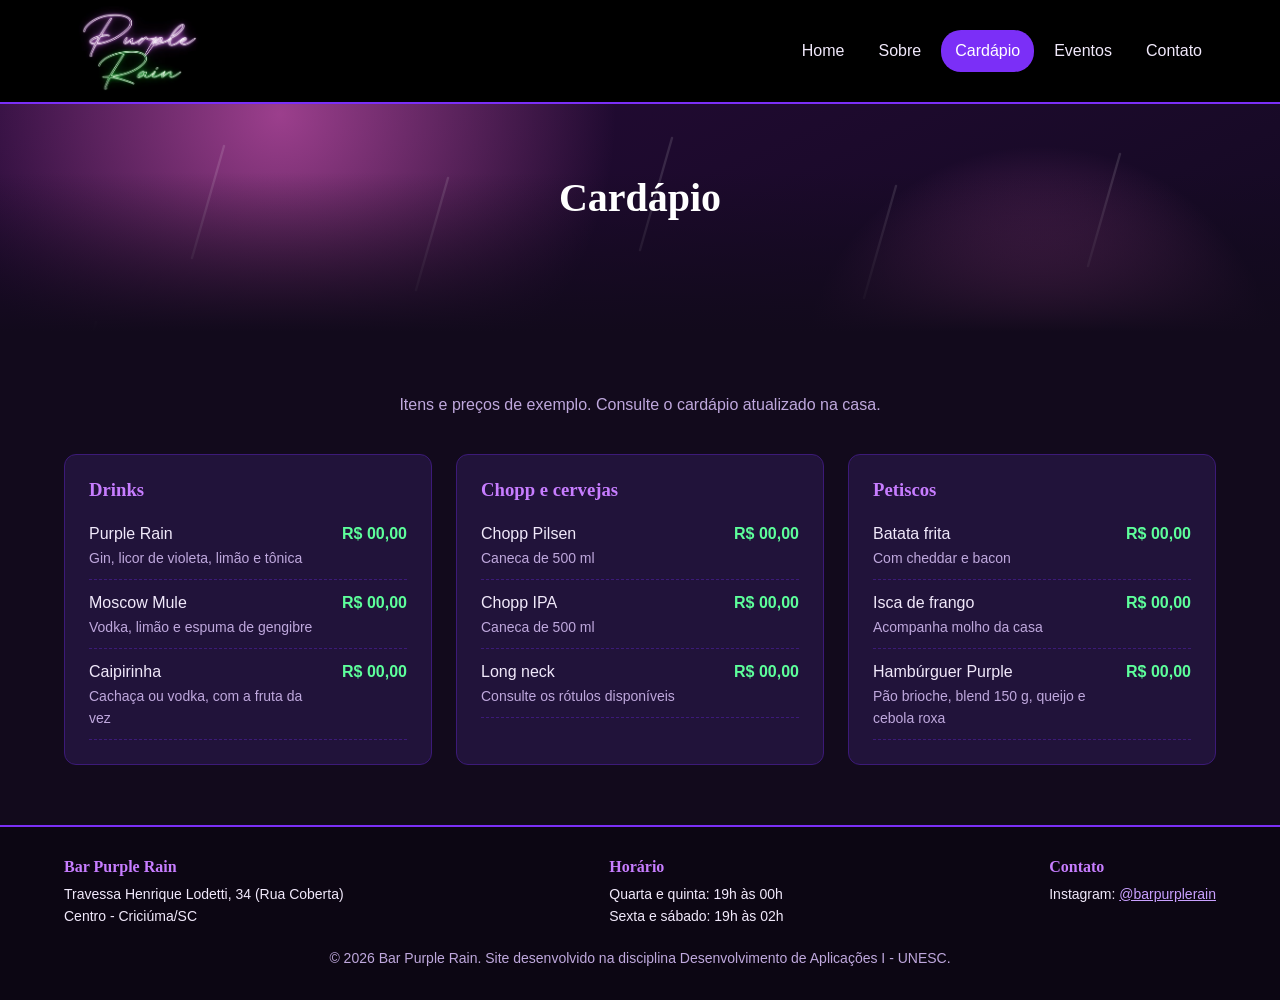
==== cardapio.html @ 57a2b946 "Início Site" ====
<!DOCTYPE html>
<html lang="pt-br">
<head>
    <!-- Metas estudados em aula -->
    <meta charset="UTF-8">
    <meta name="viewport" content="width=device-width, initial-scale=1.0">
    <meta name="description" content="Cardápio do Bar Purple Rain: drinks autorais, chopp, cervejas, petiscos e hambúrgueres.">
    <meta name="keywords" content="Bar Purple Rain, bar, pub, Rua Coberta, Criciúma, música ao vivo, drinks, chopp, petiscos">
    <meta name="author" content="Rafael Bauer Giroleti & Weslley Donmingos">
    <meta name="robots" content="index, follow">

    <title>Cardápio | Bar Purple Rain</title>

    <!-- Ícone na aba do navegador -->
    <link rel="icon" type="image/png" href="img/logo.png">
    <link rel="stylesheet" href="css/estilo.css">
</head>
<body>

    <header class="cabecalho">
        <a href="index.html" class="logo">
            <img src="img/logo.png" alt="Bar Purple Rain">
        </a>
        <nav class="menu">
            <ul>
                <li><a href="index.html">Home</a></li>
                <li><a href="sobre.html">Sobre</a></li>
                <li><a href="cardapio.html" class="atual">Cardápio</a></li>
                <li><a href="eventos.html">Eventos</a></li>
                <li><a href="contato.html">Contato</a></li>
            </ul>
        </nav>
    </header>

    <main>
        <section class="banner-pagina">
            <h1>Cardápio</h1>
        </section>

        <section class="secao">
            <!-- TROCAR: itens e preços reais do cliente -->
            <p class="subtitulo-secao">Itens e preços de exemplo. Consulte o cardápio atualizado na casa.</p>

            <section class="cartoes">
                <article class="cartao">
                    <h3>Drinks</h3>
                    <ul class="lista-cardapio">
                        <ul class="lista-cardapio">
                            <li class="item-cardapio">
                                <p>Purple Rain <span>Gin, licor de violeta, limão e tônica</span></p>
                                <strong class="preco">R$ 00,00</strong>
                            </li>
                            <li class="item-cardapio">
                                <p>Moscow Mule <span>Vodka, limão e espuma de gengibre</span></p>
                                <strong class="preco">R$ 00,00</strong>
                            </li>
                            <li class="item-cardapio">
                                <p>Caipirinha <span>Cachaça ou vodka, com a fruta da vez</span></p>
                                <strong class="preco">R$ 00,00</strong>
                            </li>
                        </ul>
                    </ul>
                </article>

                <article class="cartao">
                    <h3>Chopp e cervejas</h3>
                    <ul class="lista-cardapio">
                        <ul class="lista-cardapio">
                            <li class="item-cardapio">
                                <p>Chopp Pilsen <span>Caneca de 500 ml</span></p>
                                <strong class="preco">R$ 00,00</strong>
                            </li>
                            <li class="item-cardapio">
                                <p>Chopp IPA <span>Caneca de 500 ml</span></p>
                                <strong class="preco">R$ 00,00</strong>
                            </li>
                            <li class="item-cardapio">
                                <p>Long neck <span>Consulte os rótulos disponíveis</span></p>
                                <strong class="preco">R$ 00,00</strong>
                            </li>
                        </ul>
                    </ul>
                </article>

                <article class="cartao">
                    <h3>Petiscos</h3>
                    <ul class="lista-cardapio">
                        <ul class="lista-cardapio">
                            <li class="item-cardapio">
                                <p>Batata frita <span>Com cheddar e bacon</span></p>
                                <strong class="preco">R$ 00,00</strong>
                            </li>
                            <li class="item-cardapio">
                                <p>Isca de frango <span>Acompanha molho da casa</span></p>
                                <strong class="preco">R$ 00,00</strong>
                            </li>
                            <li class="item-cardapio">
                                <p>Hambúrguer Purple <span>Pão brioche, blend 150 g, queijo e cebola roxa</span></p>
                                <strong class="preco">R$ 00,00</strong>
                            </li>
                        </ul>
                    </ul>
                </article>
            </section>
        </section>
    </main>

    <footer class="rodape">
        <section>
            <h3>Bar Purple Rain</h3>
            <!-- Dados do Instagram @barpurplerain -->
            <p>Travessa Henrique Lodetti, 34 (Rua Coberta)<br>Centro - Criciúma/SC</p>
        </section>
        <section>
            <h3>Horário</h3>

            <p>Quarta e quinta: 19h às 00h<br>Sexta e sábado: 19h às 02h</p>
        </section>
        <section>
            <h3>Contato</h3>
            <!-- TROCAR: incluir telefone/WhatsApp se o cliente quiser -->
            <p>Instagram: <a href="https://www.instagram.com/barpurplerain/" target="_blank">@barpurplerain</a></p>
        </section>
        <p class="copy">&copy; 2026 Bar Purple Rain. Site desenvolvido na disciplina Desenvolvimento de Aplicações I - UNESC.</p>
    </footer>

</body>
</html>
---- css/estilo.css ----
/* ==========================================================
   Bar Purple Rain - folha de estilo única do site
   Organização: 1) base  2) cabeçalho  3) carrossel
                4) seções e cartões  5) páginas internas
                6) rodapé  7) responsividade (media queries)
   ========================================================== */

/* ---------- 1) BASE ---------- */
* {
    margin: 0;
    padding: 0;
    box-sizing: border-box; /* largura inclui padding e borda */
}

body {
    font-family: Verdana, Arial, sans-serif;
    font-size: 16px;
    line-height: 1.6;
    color: #f1e9fb;
    background-color: #120a1c;
}

img {
    max-width: 100%;
    display: block;
}

a {
    color: #c9a0ff;
}

h1, h2, h3 {
    font-family: Georgia, "Times New Roman", serif;
    line-height: 1.2;
}

/* ---------- 2) CABEÇALHO ---------- */
.cabecalho {
    background-color: #000000;
    border-bottom: 2px solid #7b2ff7;
    display: flex;
    justify-content: space-between;
    align-items: center;
    padding: 6px 5%; /* 5% de espaço em cada lado */
}

.logo {
    display: flex;
    align-items: center;
    gap: 10px;
    color: #ffffff;
    text-decoration: none;
    font-family: Georgia, serif;
    font-size: 22px;
    font-weight: bold;
}

.logo img {
    /* o logo tem fundo preto, igual ao cabeçalho;
       object-fit: cover corta a sobra preta de cima e de baixo */
    width: 150px;
    height: 90px;
    object-fit: cover;
}

.menu ul {
    display: flex;
    gap: 6px;
    list-style: none;
}

.menu a {
    display: block;
    padding: 8px 14px;
    color: #f1e9fb;
    text-decoration: none;
    border-radius: 20px;
}

.menu a:hover,
.menu a.atual {
    background-color: #7b2ff7;
    color: #ffffff;
}

/* ---------- 3) CARROSSEL ---------- */
.carrossel {
    position: relative; /* referência para setas, legenda e bolinhas */
    height: 480px;
    overflow: hidden;
    background-color: #1a0f2b;
}

.slide {
    display: none; /* só o slide com a classe "ativo" aparece */
    height: 100%;
}

.slide.ativo {
    display: block;
}

.slide img {
    width: 100%;
    height: 100%;
    object-fit: cover;
}

.legenda {
    position: absolute;
    left: 8%;
    bottom: 22%;
    max-width: 560px;
}

.legenda h1,
.legenda h2 {
    font-size: 44px;
    color: #ffffff;
    margin-bottom: 10px;
}

.legenda p {
    font-size: 18px;
    margin-bottom: 18px;
}

.seta {
    position: absolute;
    top: 50%;
    margin-top: -24px;
    width: 48px;
    height: 48px;
    border: none;
    border-radius: 50%;
    background-color: #120a1c;
    opacity: 0.8; /* um pouco transparente */
    color: #ffffff;
    font-size: 24px;
    cursor: pointer;
}

.seta:hover {
    background-color: #7b2ff7;
    opacity: 1;
}

.seta.anterior { left: 16px; }
.seta.proximo  { right: 16px; }

.indicadores {
    position: absolute;
    bottom: 18px;
    left: 0;
    width: 100%;
    display: flex;
    justify-content: center;
    gap: 10px;
}

.bolinha {
    width: 14px;
    height: 14px;
    border: 2px solid #ffffff;
    border-radius: 50%;
    background-color: transparent;
    cursor: pointer;
}

.bolinha.ativo {
    background-color: #c77dff;
}

/* Degradê da Home: carrossel -> rosa -> fundo escuro.
   É feito em duas partes que se encostam:
   1) .carrossel::before: faixa no pé do carrossel, do transparente até o rosa.
      O ::before cria essa faixa pelo CSS, sem precisar de uma tag no HTML.
   2) .degrade-rosa: a seção logo abaixo, do rosa até a cor do site
   Para trocar o rosa, mude o #b83280 nos DOIS lugares. */
.carrossel::before {
    content: ""; /* obrigatório para o ::before aparecer */
    position: absolute;
    left: 0;
    bottom: 0;
    width: 100%;
    height: 250px;
    background-image: linear-gradient(to bottom, transparent 0%, #b332cd 75%, #120a1c 100%);
}

.secao.degrade-rosa {
    background-image: linear-gradient(to bottom, #b332cd 0px, #120a1c 240px);
    padding-top: 130px; /* empurra o título para a parte já escura */
}

/* ---------- 4) SEÇÕES E CARTÕES ---------- */
.secao {
    padding: 60px 5%; /* 5% de espaço em cada lado */
}

.secao.escura {
    background-color: #1a0f2b;
}

.titulo-secao {
    font-size: 32px;
    text-align: center;
    margin-bottom: 8px;
}

.subtitulo-secao {
    text-align: center;
    color: #bfa8dd;
    margin-bottom: 36px;
}

.cartoes {
    display: flex;
    flex-wrap: wrap;
    gap: 24px;
}

.cartao {
    flex: 1;          /* os cartões dividem a linha em partes iguais */
    min-width: 260px; /* se não couber, o cartão desce para a linha de baixo */
    background-color: #21133a;
    border: 1px solid #3c1a78;
    border-radius: 12px;
    padding: 24px;
}

.cartao h3 {
    color: #c77dff;
    margin-bottom: 10px;
}

.cartao .destaque {
    display: block;
    font-size: 14px;
    color: #5dff9b;
    margin-bottom: 6px;
}

.botao {
    display: inline-block;
    padding: 12px 26px;
    background-color: #7b2ff7;
    color: #ffffff;
    text-decoration: none;
    border: none;
    border-radius: 26px;
    font-size: 16px;
    font-weight: bold;
    cursor: pointer;
}

.botao:hover {
    background-color: #9b4dff;
}

.chamada {
    text-align: center;
}

.chamada p {
    margin-bottom: 20px;
}

/* ---------- 5) PÁGINAS INTERNAS ---------- */
.banner-pagina {
    /* Dois fundos, um em cima do outro:
       1º) um degradê que começa transparente e termina na cor do site (#120a1c)
       2º) a imagem do banner
       Assim o banner "derrete" no fundo da página, sem linha de corte. */
    background-image: linear-gradient(to bottom, transparent 30%, #120a1c 100%), url("../img/slide2.svg");
    background-size: cover;
    background-position: center;
    padding: 70px 5% 110px 5%; /* mais espaço embaixo para o degradê aparecer */
    text-align: center;
}

.banner-pagina h1 {
    font-size: 40px;
    color: #ffffff;
}

.duas-colunas {
    display: flex;
    gap: 40px;
    align-items: flex-start;
}

.coluna {
    flex: 1; /* as duas colunas ficam com a mesma largura */
}

.duas-colunas h2 {
    margin-bottom: 12px;
    color: #c77dff;
}

.duas-colunas p {
    margin-bottom: 14px;
}

.lista-simples {
    list-style: none;
}

.lista-simples li {
    padding: 8px 0;
    border-bottom: 1px solid #3c1a78;
}

/* Cardápio */
.lista-cardapio {
    list-style: none;
}

.item-cardapio {
    display: flex;
    justify-content: space-between;
    gap: 16px;
    padding: 10px 0;
    border-bottom: 1px dashed #3c1a78;
}

.item-cardapio span {
    color: #bfa8dd;
    font-size: 14px;
    display: block;
}

.preco {
    color: #5dff9b;
    font-weight: bold;
    white-space: nowrap;
}

/* Eventos */
.tabela-eventos {
    width: 100%;
    border-collapse: collapse;
}

.tabela-eventos th,
.tabela-eventos td {
    padding: 12px;
    text-align: left;
    border-bottom: 1px solid #3c1a78;
}

.tabela-eventos th {
    background-color: #3c1a78;
}

/* Formulário de contato */
.formulario label {
    display: block;
    margin-bottom: 4px;
    font-weight: bold;
}

.formulario input,
.formulario select,
.formulario textarea {
    width: 100%;
    padding: 10px;
    margin-bottom: 16px;
    border: 1px solid #3c1a78;
    border-radius: 8px;
    background-color: #21133a;
    color: #f1e9fb;
    font-family: inherit;
    font-size: 16px;
}

.formulario input:focus,
.formulario select:focus,
.formulario textarea:focus {
    outline: 2px solid #9b4dff;
}

.mensagem {
    margin-top: 14px;
    font-weight: bold;
}

.mensagem.erro    { color: #ff8fa3; }
.mensagem.sucesso { color: #8ce99a; }

/* ---------- 6) RODAPÉ ---------- */
.rodape {
    background-color: #0c0613;
    border-top: 2px solid #7b2ff7;
    padding: 30px 5%;
    font-size: 14px;
    display: flex;
    justify-content: space-between;
    flex-wrap: wrap;
    gap: 20px;
}

.rodape h3 {
    font-size: 16px;
    color: #c77dff;
    margin-bottom: 6px;
}

.rodape .copy {
    width: 100%;
    text-align: center;
    color: #bfa8dd;
}

/* ---------- 7) RESPONSIVIDADE ---------- */

/* Tablets: até 900px */
@media (max-width: 900px) {
    .carrossel {
        height: 380px;
    }

    .legenda {
        left: 80px;  /* deixa espaço para as setas */
        right: 80px;
    }

    .legenda h1,
    .legenda h2 {
        font-size: 34px;
    }

    .duas-colunas {
        gap: 24px;
    }
}

/* Celulares: até 600px */
@media (max-width: 600px) {
    .cabecalho {
        flex-direction: column; /* logo em cima, menu embaixo */
        gap: 8px;
    }

    .menu ul {
        flex-wrap: wrap;
        justify-content: center;
    }

    .menu a {
        padding: 6px 10px;
        font-size: 14px;
    }

    .carrossel {
        height: 320px;
    }

    .legenda {
        left: 5%;
        right: 5%;
        bottom: 20%;
        text-align: center;
    }

    .legenda h1,
    .legenda h2 {
        font-size: 26px;
    }

    .legenda p {
        font-size: 15px;
    }

    .seta {
        display: none; /* no celular a navegação fica nas bolinhas */
    }

    .secao {
        padding: 40px 5%;
    }

    .duas-colunas {
        flex-direction: column; /* colunas viram uma embaixo da outra */
    }

    .banner-pagina h1 {
        font-size: 30px;
    }

    .tabela-eventos th,
    .tabela-eventos td {
        padding: 8px 6px;
        font-size: 14px;
    }

    .rodape {
        flex-direction: column;
        text-align: center;
    }
}
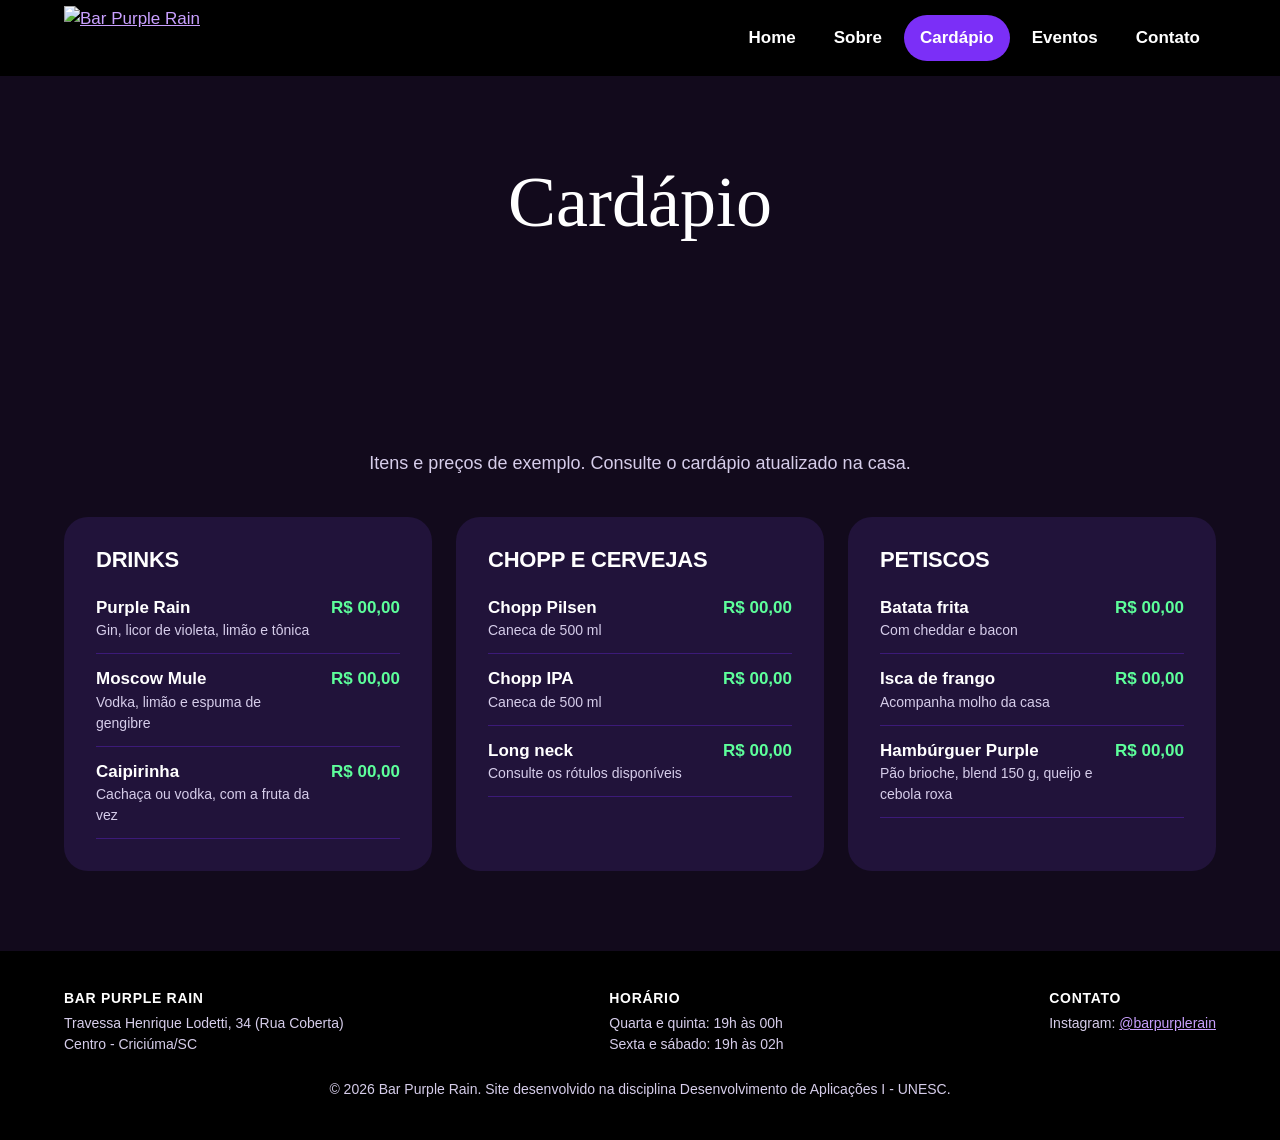
==== commit f7778782: "Add files via upload" ====
--- a/cardapio.html
+++ b/cardapio.html
@@ -12,14 +12,14 @@
     <title>Cardápio | Bar Purple Rain</title>
 
     <!-- Ícone na aba do navegador -->
-    <link rel="icon" type="image/png" href="img/logo.png">
+    <link rel="icon" type="image/png" href="img/Favicon.png">
     <link rel="stylesheet" href="css/estilo.css">
 </head>
 <body>
 
     <header class="cabecalho">
         <a href="index.html" class="logo">
-            <img src="img/logo.png" alt="Bar Purple Rain">
+            <img src="img/Favicon.png" alt="Bar Purple Rain">
         </a>
         <nav class="menu">
             <ul>
--- a/css/estilo.css
+++ b/css/estilo.css
@@ -3,7 +3,44 @@
    Organização: 1) base  2) cabeçalho  3) carrossel
                 4) seções e cartões  5) páginas internas
                 6) rodapé  7) responsividade (media queries)
+
+   Cores do site (para achar e trocar com Ctrl+F):
+     #120a1c  fundo escuro da página
+     #21133a  fundo dos cartões e campos
+     #7b2ff7  roxo dos botões e do menu (cor de ação)
+     #5dff9b  verde neon do logo (sobretítulos e preços)
+     #b83280  rosa do degradê do carrossel
+     #ffffff  títulos
+     #d6cdea  texto comum (lilás claro)
    ========================================================== */
+
+/* ---------- 0) FONTES DO BAR ----------
+   @font-face "instala" uma fonte que está na pasta fontes/.
+   Depois é só usar o nome dela no font-family.
+   - Chakra Petch: textos e títulos (3 pesos: normal, semibold e negrito)
+   - Retro Signature: letra de assinatura, igual ao logo (só nos títulos grandes) */
+@font-face {
+    font-family: "Chakra Petch";
+    src: url("../fontes/ChakraPetch-Regular.ttf");
+    font-weight: 400;
+}
+
+@font-face {
+    font-family: "Chakra Petch";
+    src: url("../fontes/ChakraPetch-SemiBold.ttf");
+    font-weight: 600;
+}
+
+@font-face {
+    font-family: "Chakra Petch";
+    src: url("../fontes/ChakraPetch-Bold.ttf");
+    font-weight: 700;
+}
+
+@font-face {
+    font-family: "Retro Signature";
+    src: url("../fontes/RetroSignature.otf");
+}
 
 /* ---------- 1) BASE ---------- */
 * {
@@ -13,10 +50,10 @@
 }
 
 body {
-    font-family: Verdana, Arial, sans-serif;
-    font-size: 16px;
-    line-height: 1.6;
-    color: #f1e9fb;
+    font-family: "Chakra Petch", Arial, sans-serif;
+    font-size: 17px;
+    line-height: 1.5;
+    color: #d6cdea;
     background-color: #120a1c;
 }
 
@@ -29,38 +66,53 @@
     color: #c9a0ff;
 }
 
+/* Títulos: letra pesada, em maiúsculas e com linhas bem juntas */
 h1, h2, h3 {
-    font-family: Georgia, "Times New Roman", serif;
-    line-height: 1.2;
+    font-family: "Chakra Petch", Arial, sans-serif;
+    font-weight: 700;
+    text-transform: uppercase;
+    letter-spacing: -0.01em;
+    line-height: 1;
+    color: #ffffff;
+}
+
+/* Sobretítulo: frase pequena que fica em cima de um título */
+.sobretitulo {
+    font-size: 14px;
+    font-weight: bold;
+    text-transform: uppercase;
+    letter-spacing: 0.05em;
+    color: #5dff9b;
+    margin-bottom: 12px;
+}
+
+/* Títulos grandes em letra de assinatura, como o logo */
+.legenda h1,
+.legenda h2,
+.banner-pagina h1 {
+    font-family: "Retro Signature", cursive;
+    font-weight: normal;
+    text-transform: none; /* letra de assinatura não fica em maiúsculas */
+    letter-spacing: 0;
+    line-height: 1.3;
+}
+
+.sobretitulo.centro {
+    text-align: center;
 }
 
 /* ---------- 2) CABEÇALHO ---------- */
 .cabecalho {
     background-color: #000000;
-    border-bottom: 2px solid #7b2ff7;
     display: flex;
     justify-content: space-between;
     align-items: center;
     padding: 6px 5%; /* 5% de espaço em cada lado */
 }
 
-.logo {
-    display: flex;
-    align-items: center;
-    gap: 10px;
-    color: #ffffff;
-    text-decoration: none;
-    font-family: Georgia, serif;
-    font-size: 22px;
-    font-weight: bold;
-}
-
 .logo img {
-    /* o logo tem fundo preto, igual ao cabeçalho;
-       object-fit: cover corta a sobra preta de cima e de baixo */
-    width: 150px;
-    height: 90px;
-    object-fit: cover;
+    height: 64px; /* a largura acompanha sozinha */
+    width: auto;
 }
 
 .menu ul {
@@ -71,22 +123,22 @@
 
 .menu a {
     display: block;
-    padding: 8px 14px;
-    color: #f1e9fb;
+    padding: 10px 16px;
+    color: #ffffff;
+    font-weight: bold;
     text-decoration: none;
-    border-radius: 20px;
+    border-radius: 30px;
 }
 
 .menu a:hover,
 .menu a.atual {
     background-color: #7b2ff7;
-    color: #ffffff;
 }
 
 /* ---------- 3) CARROSSEL ---------- */
 .carrossel {
     position: relative; /* referência para setas, legenda e bolinhas */
-    height: 480px;
+    height: 560px;
     overflow: hidden;
     background-color: #1a0f2b;
 }
@@ -100,29 +152,55 @@
     display: block;
 }
 
-.slide img {
+/* Foto ou vídeo ocupam o slide todo; object-fit: cover corta a sobra */
+.slide img,
+.slide video {
     width: 100%;
     height: 100%;
     object-fit: cover;
+    display: block;
+}
+
+/* Película escura por cima da foto para o texto ficar legível */
+.slide::after {
+    content: "";
+    position: absolute;
+    top: 0;
+    left: 0;
+    width: 100%;
+    height: 100%;
+    background-image: linear-gradient(to right, #120a1c, transparent 70%);
+}
+
+/* A foto da parede é em pé: mostra a parte de cima, onde está o neon */
+.slide.foto-alta img {
+    object-position: center 30%;
 }
 
 .legenda {
     position: absolute;
     left: 8%;
-    bottom: 22%;
-    max-width: 560px;
+    bottom: 24%;
+    max-width: 620px;
+    z-index: 2; /* fica na frente do degradê */
 }
 
 .legenda h1,
 .legenda h2 {
-    font-size: 44px;
-    color: #ffffff;
-    margin-bottom: 10px;
+    font-size: 80px;
+    margin-bottom: 16px;
 }
 
 .legenda p {
-    font-size: 18px;
-    margin-bottom: 18px;
+    font-size: 20px;
+    color: #ffffff;
+    margin-bottom: 24px;
+}
+
+.legenda .sobretitulo {
+    font-size: 14px;
+    color: #5dff9b;
+    margin-bottom: 12px;
 }
 
 .seta {
@@ -138,6 +216,7 @@
     color: #ffffff;
     font-size: 24px;
     cursor: pointer;
+    z-index: 2;
 }
 
 .seta:hover {
@@ -156,6 +235,7 @@
     display: flex;
     justify-content: center;
     gap: 10px;
+    z-index: 2;
 }
 
 .bolinha {
@@ -168,33 +248,32 @@
 }
 
 .bolinha.ativo {
-    background-color: #c77dff;
-}
-
-/* Degradê da Home: carrossel -> rosa -> fundo escuro.
-   É feito em duas partes que se encostam:
-   1) .carrossel::before: faixa no pé do carrossel, do transparente até o rosa.
-      O ::before cria essa faixa pelo CSS, sem precisar de uma tag no HTML.
-   2) .degrade-rosa: a seção logo abaixo, do rosa até a cor do site
-   Para trocar o rosa, mude o #b83280 nos DOIS lugares. */
+    background-color: #ffffff;
+}
+
+/* Degradê no pé do carrossel: imagem -> rosa -> fundo escuro, de forma suave.
+   O ::before cria uma faixa pelo CSS, sem precisar de uma tag no HTML.
+   O degradê tem 3 cores e os números dizem onde cada uma fica:
+     0%   transparente (aparece a imagem)
+     45%  rosa
+     100% a cor de fundo do site, para emendar sem linha com a seção de baixo
+   - Para mudar o rosa: troque o #b83280.
+   - Para o rosa durar mais ou menos: troque o 45%.
+   - Para a faixa ficar mais alta ou mais baixa: troque o height. */
 .carrossel::before {
     content: ""; /* obrigatório para o ::before aparecer */
     position: absolute;
     left: 0;
     bottom: 0;
     width: 100%;
-    height: 250px;
-    background-image: linear-gradient(to bottom, transparent 0%, #b332cd 75%, #120a1c 100%);
-}
-
-.secao.degrade-rosa {
-    background-image: linear-gradient(to bottom, #b332cd 0px, #120a1c 240px);
-    padding-top: 130px; /* empurra o título para a parte já escura */
+    height: 280px;
+    background-image: linear-gradient(to bottom, transparent 0%, #b83280 45%, #120a1c 100%);
+    z-index: 1;
 }
 
 /* ---------- 4) SEÇÕES E CARTÕES ---------- */
 .secao {
-    padding: 60px 5%; /* 5% de espaço em cada lado */
+    padding: 80px 5%; /* 5% de espaço em cada lado */
 }
 
 .secao.escura {
@@ -202,15 +281,15 @@
 }
 
 .titulo-secao {
-    font-size: 32px;
+    font-size: 40px;
     text-align: center;
-    margin-bottom: 8px;
+    margin-bottom: 16px;
 }
 
 .subtitulo-secao {
+    font-size: 18px;
     text-align: center;
-    color: #bfa8dd;
-    margin-bottom: 36px;
+    margin-bottom: 40px;
 }
 
 .cartoes {
@@ -223,38 +302,68 @@
     flex: 1;          /* os cartões dividem a linha em partes iguais */
     min-width: 260px; /* se não couber, o cartão desce para a linha de baixo */
     background-color: #21133a;
-    border: 1px solid #3c1a78;
-    border-radius: 12px;
-    padding: 24px;
+    border-radius: 24px;
+    padding: 32px;
 }
 
 .cartao h3 {
-    color: #c77dff;
-    margin-bottom: 10px;
-}
-
-.cartao .destaque {
-    display: block;
-    font-size: 14px;
-    color: #5dff9b;
-    margin-bottom: 6px;
-}
-
+    font-size: 22px;
+    margin-bottom: 12px;
+}
+
+.cartao p {
+    margin-bottom: 16px;
+}
+
+/* Cartões coloridos da Home: cada um tem o seu degradê */
+.cartao.roxo  { background-image: linear-gradient(135deg, #4a1a94, #a0307f); }
+.cartao.verde { background-image: linear-gradient(135deg, #0b4f35, #1c8f5c); }
+.cartao.azul  { background-image: linear-gradient(135deg, #251a6b, #5a3fd0); }
+
+.cartao.roxo p,
+.cartao.verde p,
+.cartao.azul p {
+    color: #ffffff;
+}
+
+/* Botão principal: roxo, em formato de pílula */
 .botao {
     display: inline-block;
-    padding: 12px 26px;
+    padding: 16px 24px;
     background-color: #7b2ff7;
     color: #ffffff;
     text-decoration: none;
     border: none;
-    border-radius: 26px;
+    border-radius: 40px;
     font-size: 16px;
     font-weight: bold;
     cursor: pointer;
 }
 
 .botao:hover {
-    background-color: #9b4dff;
+    background-color: #5a1fd0;
+}
+
+/* Botão secundário: branco, para ficar ao lado do roxo */
+.botao.claro {
+    background-color: #ffffff;
+    color: #120a1c;
+    margin-left: 8px;
+}
+
+.botao.claro:hover {
+    background-color: #d6cdea;
+}
+
+/* Link de texto com seta, sem fundo */
+.link-seta {
+    color: #ffffff;
+    font-weight: bold;
+    text-decoration: none;
+}
+
+.link-seta:hover {
+    text-decoration: underline;
 }
 
 .chamada {
@@ -262,7 +371,7 @@
 }
 
 .chamada p {
-    margin-bottom: 20px;
+    margin-bottom: 24px;
 }
 
 /* ---------- 5) PÁGINAS INTERNAS ---------- */
@@ -271,21 +380,21 @@
        1º) um degradê que começa transparente e termina na cor do site (#120a1c)
        2º) a imagem do banner
        Assim o banner "derrete" no fundo da página, sem linha de corte. */
-    background-image: linear-gradient(to bottom, transparent 30%, #120a1c 100%), url("../img/slide2.svg");
+    background-image: linear-gradient(to bottom, transparent 30%, #120a1c 100%), url("../img/foto-parede-neon.jpg");
     background-size: cover;
     background-position: center;
-    padding: 70px 5% 110px 5%; /* mais espaço embaixo para o degradê aparecer */
+    background-position: center 30%;
+    padding: 80px 5% 120px 5%; /* mais espaço embaixo para o degradê aparecer */
     text-align: center;
 }
 
 .banner-pagina h1 {
-    font-size: 40px;
-    color: #ffffff;
+    font-size: 72px;
 }
 
 .duas-colunas {
     display: flex;
-    gap: 40px;
+    gap: 48px;
     align-items: flex-start;
 }
 
@@ -294,12 +403,12 @@
 }
 
 .duas-colunas h2 {
-    margin-bottom: 12px;
-    color: #c77dff;
+    font-size: 28px;
+    margin-bottom: 16px;
 }
 
 .duas-colunas p {
-    margin-bottom: 14px;
+    margin-bottom: 16px;
 }
 
 .lista-simples {
@@ -307,7 +416,7 @@
 }
 
 .lista-simples li {
-    padding: 8px 0;
+    padding: 12px 0;
     border-bottom: 1px solid #3c1a78;
 }
 
@@ -320,19 +429,25 @@
     display: flex;
     justify-content: space-between;
     gap: 16px;
-    padding: 10px 0;
-    border-bottom: 1px dashed #3c1a78;
+    padding: 12px 0;
+    border-bottom: 1px solid #3c1a78;
+    color: #ffffff;
+    font-weight: bold;
+}
+
+.item-cardapio p {
+    margin-bottom: 0;
 }
 
 .item-cardapio span {
-    color: #bfa8dd;
+    color: #d6cdea;
     font-size: 14px;
+    font-weight: normal;
     display: block;
 }
 
 .preco {
     color: #5dff9b;
-    font-weight: bold;
     white-space: nowrap;
 }
 
@@ -344,72 +459,103 @@
 
 .tabela-eventos th,
 .tabela-eventos td {
-    padding: 12px;
+    padding: 16px 12px;
     text-align: left;
     border-bottom: 1px solid #3c1a78;
 }
 
 .tabela-eventos th {
-    background-color: #3c1a78;
-}
-
-/* Formulário de contato */
-.formulario label {
-    display: block;
-    margin-bottom: 4px;
+    font-size: 14px;
+    text-transform: uppercase;
+    letter-spacing: 0.05em;
+    color: #5dff9b;
+}
+
+/* Botão do WhatsApp: verde da marca, com o ícone ao lado do texto */
+.botao-whatsapp {
+    display: inline-flex;   /* deixa ícone e texto lado a lado */
+    align-items: center;    /* centraliza o ícone na altura do texto */
+    gap: 10px;
+    background-color: #25d366;
+    color: #0b2e1a;
+}
+
+.botao-whatsapp:hover {
+    background-color: #1ebe57;
+}
+
+.botao-whatsapp img {
+    width: 24px;
+    height: 24px;
+}
+
+/* Galeria de fotos (página Sobre) */
+.galeria {
+    display: flex;
+    flex-wrap: wrap;
+    gap: 24px;
+}
+
+.galeria figure {
+    flex: 1;
+    min-width: 240px;
+}
+
+/* Fotos com moldura neon: borda roxa + brilho (box-shadow) em volta.
+   box-shadow: 0 0 30px = sem deslocamento, 30px de espalhamento do brilho. */
+.galeria img,
+.foto-coluna img {
+    width: 100%;
+    object-fit: cover; /* todas as fotos ficam do mesmo tamanho */
+    border-radius: 24px;
+    border: 2px solid #7b2ff7;
+    box-shadow: 0 0 30px #7b2ff7;
+    transition: transform 0.3s, box-shadow 0.3s; /* anima a mudança do hover em 0,3 segundo */
+}
+
+/* Ao passar o mouse: a foto cresce um pouco e o brilho fica rosa */
+.galeria img:hover,
+.foto-coluna img:hover {
+    transform: scale(1.03);
+    box-shadow: 0 0 40px #b83280;
+}
+
+.galeria img {
+    height: 380px;
+}
+
+.galeria figcaption {
+    margin-top: 10px;
     font-weight: bold;
-}
-
-.formulario input,
-.formulario select,
-.formulario textarea {
-    width: 100%;
-    padding: 10px;
-    margin-bottom: 16px;
-    border: 1px solid #3c1a78;
-    border-radius: 8px;
-    background-color: #21133a;
-    color: #f1e9fb;
-    font-family: inherit;
-    font-size: 16px;
-}
-
-.formulario input:focus,
-.formulario select:focus,
-.formulario textarea:focus {
-    outline: 2px solid #9b4dff;
-}
-
-.mensagem {
-    margin-top: 14px;
-    font-weight: bold;
-}
-
-.mensagem.erro    { color: #ff8fa3; }
-.mensagem.sucesso { color: #8ce99a; }
+    color: #ffffff;
+    text-align: center;
+}
+
+/* Foto ao lado da tabela (página Eventos) */
+.foto-coluna img {
+    height: 420px;
+}
 
 /* ---------- 6) RODAPÉ ---------- */
 .rodape {
-    background-color: #0c0613;
-    border-top: 2px solid #7b2ff7;
-    padding: 30px 5%;
+    background-color: #000000;
+    padding: 40px 5%;
     font-size: 14px;
     display: flex;
     justify-content: space-between;
     flex-wrap: wrap;
-    gap: 20px;
+    gap: 24px;
 }
 
 .rodape h3 {
-    font-size: 16px;
-    color: #c77dff;
-    margin-bottom: 6px;
+    font-size: 14px;
+    letter-spacing: 0.05em;
+    margin-bottom: 8px;
 }
 
 .rodape .copy {
     width: 100%;
     text-align: center;
-    color: #bfa8dd;
 }
 
 /* ---------- 7) RESPONSIVIDADE ---------- */
@@ -417,7 +563,7 @@
 /* Tablets: até 900px */
 @media (max-width: 900px) {
     .carrossel {
-        height: 380px;
+        height: 460px;
     }
 
     .legenda {
@@ -427,7 +573,11 @@
 
     .legenda h1,
     .legenda h2 {
-        font-size: 34px;
+        font-size: 60px;
+    }
+
+    .titulo-secao {
+        font-size: 32px;
     }
 
     .duas-colunas {
@@ -453,23 +603,39 @@
     }
 
     .carrossel {
-        height: 320px;
+        height: 440px;
     }
 
     .legenda {
         left: 5%;
         right: 5%;
-        bottom: 20%;
+        bottom: 18%;
         text-align: center;
     }
 
     .legenda h1,
     .legenda h2 {
-        font-size: 26px;
+        font-size: 46px;
+    }
+
+    .logo img {
+        height: 52px;
+    }
+
+    /* no celular a película escurece a foto toda, já que o texto fica no meio */
+    .slide::after {
+        background-image: none;
+        background-color: #120a1c;
+        opacity: 0.55;
     }
 
     .legenda p {
-        font-size: 15px;
+        font-size: 16px;
+    }
+
+    .botao.claro {
+        margin-left: 0;
+        margin-top: 8px;
     }
 
     .seta {
@@ -477,7 +643,11 @@
     }
 
     .secao {
-        padding: 40px 5%;
+        padding: 48px 5%;
+    }
+
+    .titulo-secao {
+        font-size: 26px;
     }
 
     .duas-colunas {
@@ -485,12 +655,12 @@
     }
 
     .banner-pagina h1 {
-        font-size: 30px;
+        font-size: 48px;
     }
 
     .tabela-eventos th,
     .tabela-eventos td {
-        padding: 8px 6px;
+        padding: 10px 6px;
         font-size: 14px;
     }
 
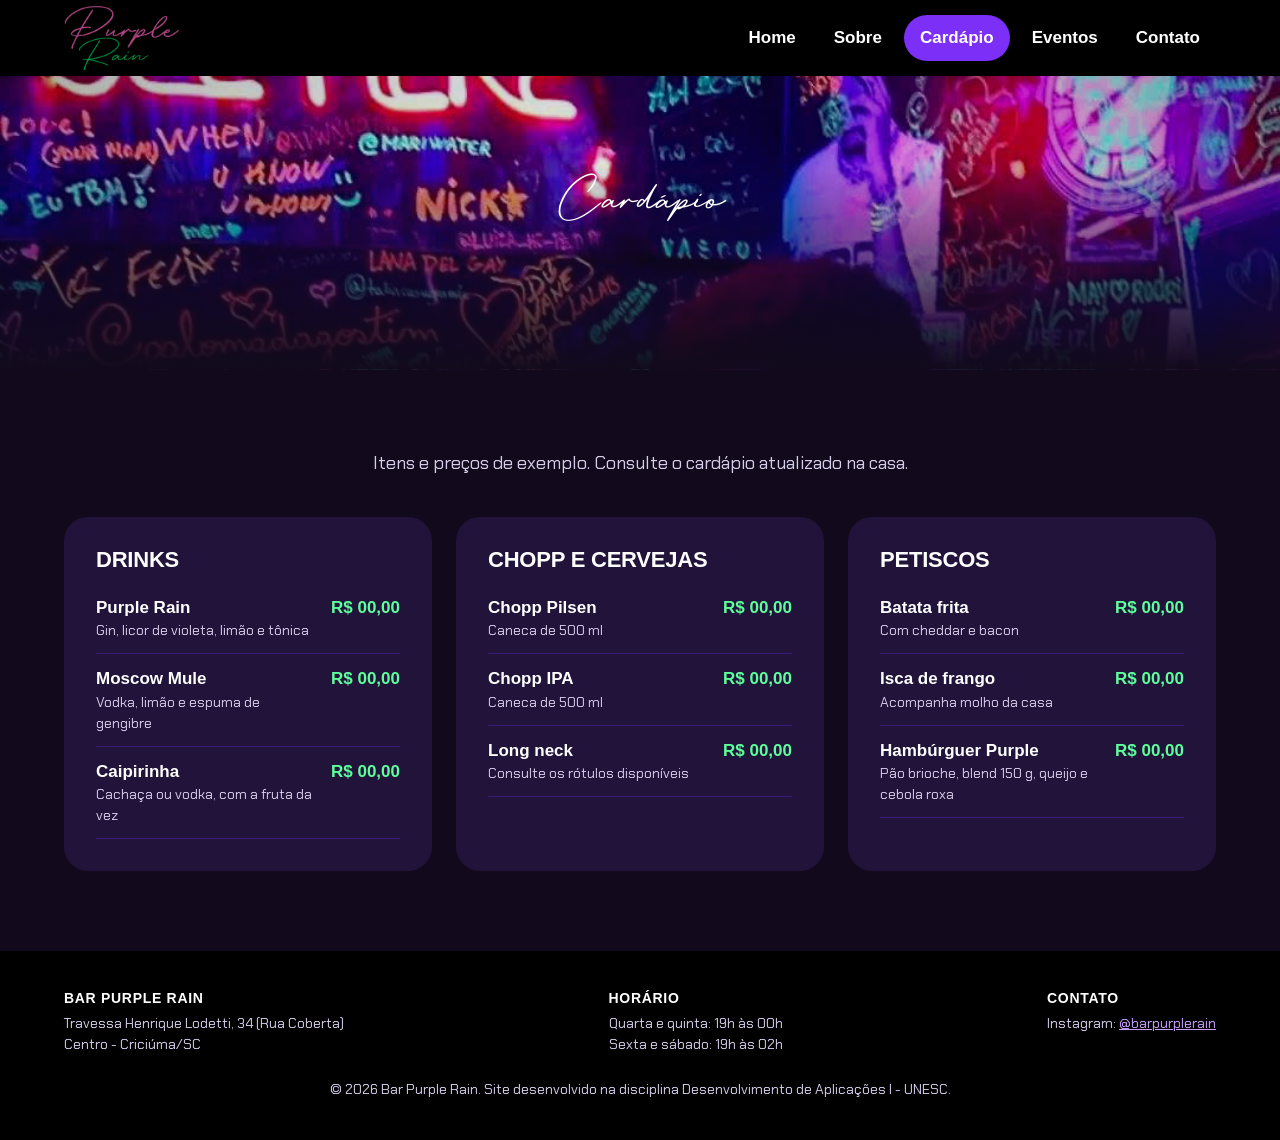
==== commit 4f528e78: "Adiciona favicon em varios tamanhos e renomeia o logo do cabecalho Co-Authored-By: Claude Opus 5.5 <" ====
--- a/cardapio.html
+++ b/cardapio.html
@@ -11,15 +11,20 @@
 
     <title>Cardápio | Bar Purple Rain</title>
 
-    <!-- Ícone na aba do navegador -->
-    <link rel="icon" type="image/png" href="img/Favicon.png">
+    <!-- Ícone na aba do navegador (favicon), em vários tamanhos.
+         Cada navegador e aparelho escolhe o tamanho que precisa. -->
+    <link rel="icon" type="image/x-icon" href="img/favicon/favicon.ico">
+    <link rel="icon" type="image/png" sizes="32x32" href="img/favicon/favicon-32x32.png">
+    <link rel="icon" type="image/png" sizes="16x16" href="img/favicon/favicon-16x16.png">
+    <link rel="apple-touch-icon" sizes="180x180" href="img/favicon/apple-touch-icon.png">
+    <link rel="manifest" href="img/favicon/site.webmanifest">
     <link rel="stylesheet" href="css/estilo.css">
 </head>
 <body>
 
     <header class="cabecalho">
         <a href="index.html" class="logo">
-            <img src="img/Favicon.png" alt="Bar Purple Rain">
+            <img src="img/logo.png" alt="Bar Purple Rain">
         </a>
         <nav class="menu">
             <ul>
--- a/css/estilo.css
+++ b/css/estilo.css
@@ -267,6 +267,7 @@
     bottom: 0;
     width: 100%;
     height: 280px;
+    transition: transform 0.3s; /* anima a mudança do hover em 0,3 segundo */
     background-image: linear-gradient(to bottom, transparent 0%, #b83280 45%, #120a1c 100%);
     z-index: 1;
 }
@@ -338,10 +339,12 @@
     font-size: 16px;
     font-weight: bold;
     cursor: pointer;
+    transition: transform 0.2s, background-color 0.2s; /* anima a subida e a troca de cor */
 }
 
 .botao:hover {
     background-color: #5a1fd0;
+    transform: translateY(-3px); /* sobe 3 pixels ao passar o mouse */
 }
 
 /* Botão secundário: branco, para ficar ao lado do roxo */
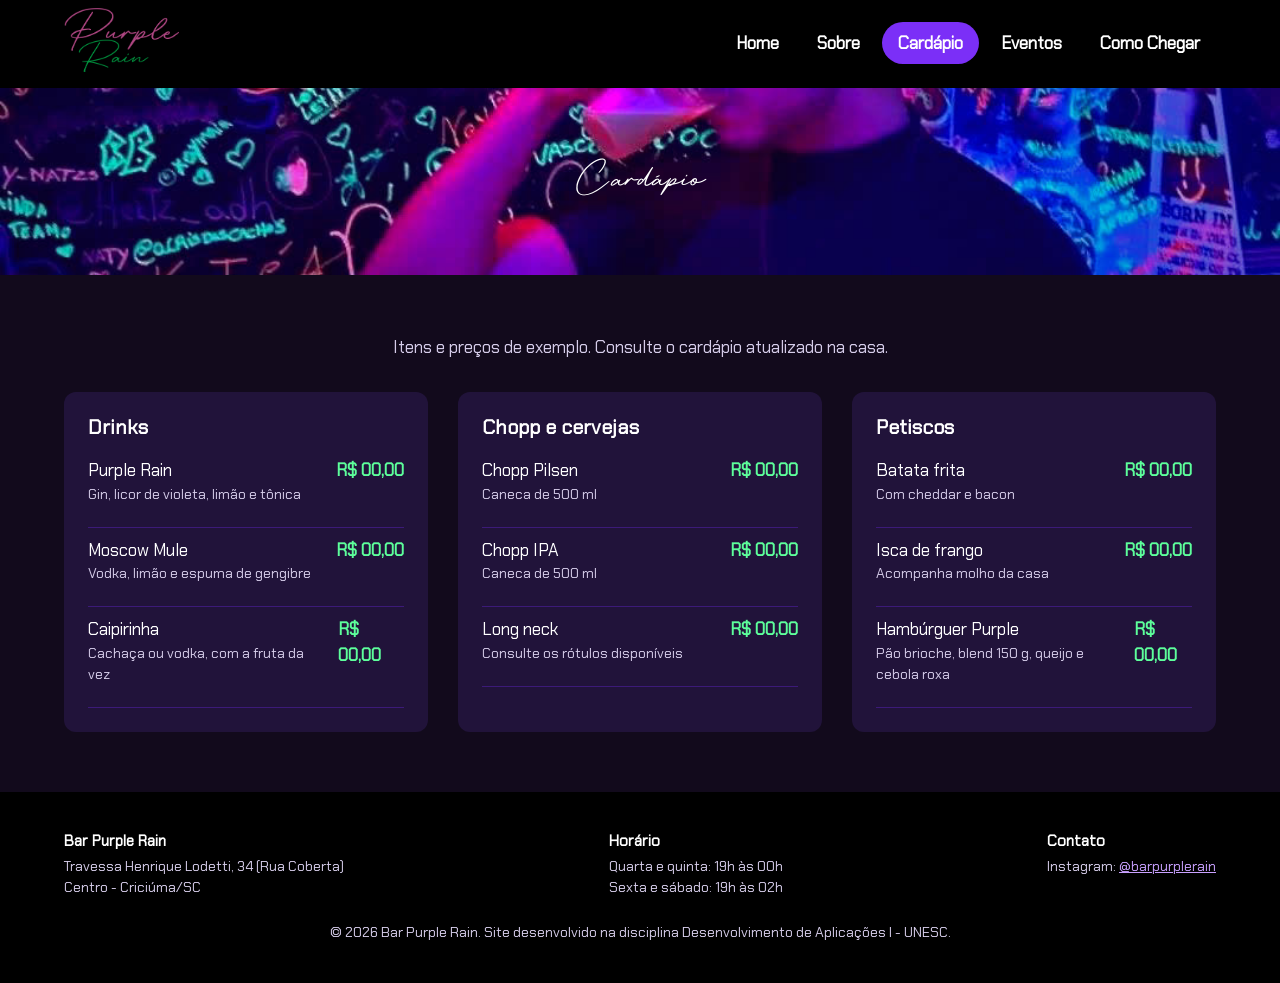
==== commit 2ee8647c: "Historia real do bar, menu Como Chegar e ajustes no CSS Co-Authored-By: Claude Opus 5.5 <noreply@ant" ====
--- a/cardapio.html
+++ b/cardapio.html
@@ -32,7 +32,7 @@
                 <li><a href="sobre.html">Sobre</a></li>
                 <li><a href="cardapio.html" class="atual">Cardápio</a></li>
                 <li><a href="eventos.html">Eventos</a></li>
-                <li><a href="contato.html">Contato</a></li>
+                <li><a href="contato.html">Como Chegar</a></li>
             </ul>
         </nav>
     </header>
@@ -123,7 +123,6 @@
         </section>
         <section>
             <h3>Contato</h3>
-            <!-- TROCAR: incluir telefone/WhatsApp se o cliente quiser -->
             <p>Instagram: <a href="https://www.instagram.com/barpurplerain/" target="_blank">@barpurplerain</a></p>
         </section>
         <p class="copy">&copy; 2026 Bar Purple Rain. Site desenvolvido na disciplina Desenvolvimento de Aplicações I - UNESC.</p>
--- a/css/estilo.css
+++ b/css/estilo.css
@@ -1,52 +1,39 @@
+@charset "utf-8";
 /* ==========================================================
-   Bar Purple Rain - folha de estilo única do site
-   Organização: 1) base  2) cabeçalho  3) carrossel
+   Bar Purple Rain - folha de estilo do site
+   Organização: 0) fontes  1) base  2) cabeçalho  3) carrossel
                 4) seções e cartões  5) páginas internas
                 6) rodapé  7) responsividade (media queries)
 
-   Cores do site (para achar e trocar com Ctrl+F):
+   Cores do site:
      #120a1c  fundo escuro da página
-     #21133a  fundo dos cartões e campos
-     #7b2ff7  roxo dos botões e do menu (cor de ação)
-     #5dff9b  verde neon do logo (sobretítulos e preços)
-     #b83280  rosa do degradê do carrossel
+     #21133a  fundo dos cartões
+     #7b2ff7  roxo dos botões e do menu
+     #5dff9b  verde do logo (sobretítulos e preços)
      #ffffff  títulos
      #d6cdea  texto comum (lilás claro)
    ========================================================== */
 
-/* ---------- 0) FONTES DO BAR ----------
-   @font-face "instala" uma fonte que está na pasta fontes/.
-   Depois é só usar o nome dela no font-family.
-   - Chakra Petch: textos e títulos (3 pesos: normal, semibold e negrito)
-   - Retro Signature: letra de assinatura, igual ao logo (só nos títulos grandes) */
+
+/* ---------- 0) FONTES DO BAR ---------- */
+/* @font-face carrega uma fonte que está na pasta fontes/.
+   Depois é só usar o nome dela no font-family. */
 @font-face {
     font-family: "Chakra Petch";
     src: url("../fontes/ChakraPetch-Regular.ttf");
-    font-weight: 400;
-}
-
-@font-face {
-    font-family: "Chakra Petch";
-    src: url("../fontes/ChakraPetch-SemiBold.ttf");
-    font-weight: 600;
-}
-
-@font-face {
-    font-family: "Chakra Petch";
-    src: url("../fontes/ChakraPetch-Bold.ttf");
-    font-weight: 700;
 }
 
 @font-face {
     font-family: "Retro Signature";
     src: url("../fontes/RetroSignature.otf");
 }
+
 
 /* ---------- 1) BASE ---------- */
 * {
     margin: 0;
     padding: 0;
-    box-sizing: border-box; /* largura inclui padding e borda */
+    box-sizing: border-box;
 }
 
 body {
@@ -59,47 +46,29 @@
 
 img {
     max-width: 100%;
-    display: block;
 }
 
 a {
     color: #c9a0ff;
 }
 
-/* Títulos: letra pesada, em maiúsculas e com linhas bem juntas */
 h1, h2, h3 {
-    font-family: "Chakra Petch", Arial, sans-serif;
-    font-weight: 700;
-    text-transform: uppercase;
-    letter-spacing: -0.01em;
-    line-height: 1;
-    color: #ffffff;
-}
-
-/* Sobretítulo: frase pequena que fica em cima de um título */
+    color: #ffffff;
+    line-height: 1.2;
+}
+
+/* Frase pequena em cima de um título */
 .sobretitulo {
     font-size: 14px;
     font-weight: bold;
-    text-transform: uppercase;
-    letter-spacing: 0.05em;
     color: #5dff9b;
-    margin-bottom: 12px;
-}
-
-/* Títulos grandes em letra de assinatura, como o logo */
-.legenda h1,
-.legenda h2,
-.banner-pagina h1 {
-    font-family: "Retro Signature", cursive;
-    font-weight: normal;
-    text-transform: none; /* letra de assinatura não fica em maiúsculas */
-    letter-spacing: 0;
-    line-height: 1.3;
-}
-
-.sobretitulo.centro {
-    text-align: center;
-}
+    margin-bottom: 8px;
+}
+
+.centro {
+    text-align: center;
+}
+
 
 /* ---------- 2) CABEÇALHO ---------- */
 .cabecalho {
@@ -107,12 +76,11 @@
     display: flex;
     justify-content: space-between;
     align-items: center;
-    padding: 6px 5%; /* 5% de espaço em cada lado */
+    padding: 8px 5%;
 }
 
 .logo img {
-    height: 64px; /* a largura acompanha sozinha */
-    width: auto;
+    height: 64px;
 }
 
 .menu ul {
@@ -122,7 +90,6 @@
 }
 
 .menu a {
-    display: block;
     padding: 10px 16px;
     color: #ffffff;
     font-weight: bold;
@@ -135,115 +102,97 @@
     background-color: #7b2ff7;
 }
 
+
 /* ---------- 3) CARROSSEL ---------- */
+/* position: relative no carrossel serve de referência
+   para as peças com position: absolute (legenda, setas e bolinhas) */
 .carrossel {
-    position: relative; /* referência para setas, legenda e bolinhas */
+    position: relative;
     height: 560px;
-    overflow: hidden;
     background-color: #1a0f2b;
 }
 
 .slide {
-    display: none; /* só o slide com a classe "ativo" aparece */
+    display: none; /* todos os slides começam escondidos */
     height: 100%;
 }
 
-.slide.ativo {
+/* O primeiro slide já aparece ao abrir a página.
+   Depois o JavaScript mostra e esconde os slides com style.display */
+#slide1 {
     display: block;
 }
 
-/* Foto ou vídeo ocupam o slide todo; object-fit: cover corta a sobra */
+/* Foto ou vídeo ocupam o slide todo.
+   object-fit: cover preenche o espaço sem esticar a imagem (corta a sobra) */
 .slide img,
 .slide video {
     width: 100%;
     height: 100%;
     object-fit: cover;
-    display: block;
-}
-
-/* Película escura por cima da foto para o texto ficar legível */
-.slide::after {
-    content: "";
-    position: absolute;
-    top: 0;
-    left: 0;
-    width: 100%;
-    height: 100%;
-    background-image: linear-gradient(to right, #120a1c, transparent 70%);
-}
-
-/* A foto da parede é em pé: mostra a parte de cima, onde está o neon */
-.slide.foto-alta img {
-    object-position: center 30%;
-}
-
+}
+
+/* Caixa escura com o texto do slide, por cima da foto */
 .legenda {
     position: absolute;
     left: 8%;
-    bottom: 24%;
-    max-width: 620px;
-    z-index: 2; /* fica na frente do degradê */
+    bottom: 15%;
+    max-width: 560px;
 }
 
 .legenda h1,
 .legenda h2 {
-    font-size: 80px;
+    font-family: "Retro Signature", cursive;
+    font-weight: normal;
+    font-size: 85px;
+    margin-bottom: 8px;
+}
+
+.legenda p {
     margin-bottom: 16px;
 }
 
-.legenda p {
-    font-size: 20px;
-    color: #ffffff;
-    margin-bottom: 24px;
-}
-
-.legenda .sobretitulo {
-    font-size: 14px;
-    color: #5dff9b;
-    margin-bottom: 12px;
-}
-
+/* Setas de voltar e avançar */
 .seta {
     position: absolute;
     top: 50%;
-    margin-top: -24px;
     width: 48px;
     height: 48px;
     border: none;
     border-radius: 50%;
     background-color: #120a1c;
-    opacity: 0.8; /* um pouco transparente */
     color: #ffffff;
     font-size: 24px;
     cursor: pointer;
-    z-index: 2;
 }
 
 .seta:hover {
     background-color: #7b2ff7;
-    opacity: 1;
-}
-
-.seta.anterior { left: 16px; }
-.seta.proximo  { right: 16px; }
-
+}
+
+.anterior {
+    left: 16px;
+}
+
+.proximo {
+    right: 16px;
+}
+
+/* Bolinhas que mostram em qual slide está */
 .indicadores {
     position: absolute;
-    bottom: 18px;
-    left: 0;
-    width: 100%;
-    display: flex;
-    justify-content: center;
-    gap: 10px;
-    z-index: 2;
+    bottom: 16px;
+    width: 100%;
+    text-align: center;
 }
 
 .bolinha {
     width: 14px;
     height: 14px;
+    margin: 0 4px;
     border: 2px solid #ffffff;
     border-radius: 50%;
-    background-color: transparent;
+    background-color: #120a1c;
     cursor: pointer;
 }
 
@@ -251,176 +200,171 @@
     background-color: #ffffff;
 }
 
-/* Degradê no pé do carrossel: imagem -> rosa -> fundo escuro, de forma suave.
-   O ::before cria uma faixa pelo CSS, sem precisar de uma tag no HTML.
-   O degradê tem 3 cores e os números dizem onde cada uma fica:
-     0%   transparente (aparece a imagem)
-     45%  rosa
-     100% a cor de fundo do site, para emendar sem linha com a seção de baixo
-   - Para mudar o rosa: troque o #b83280.
-   - Para o rosa durar mais ou menos: troque o 45%.
-   - Para a faixa ficar mais alta ou mais baixa: troque o height. */
-.carrossel::before {
-    content: ""; /* obrigatório para o ::before aparecer */
-    position: absolute;
-    left: 0;
-    bottom: 0;
-    width: 100%;
-    height: 280px;
-    transition: transform 0.3s; /* anima a mudança do hover em 0,3 segundo */
-    background-image: linear-gradient(to bottom, transparent 0%, #b83280 45%, #120a1c 100%);
-    z-index: 1;
-}
 
 /* ---------- 4) SEÇÕES E CARTÕES ---------- */
 .secao {
-    padding: 80px 5%; /* 5% de espaço em cada lado */
-}
-
-.secao.escura {
+    padding: 60px 5%;
+}
+
+.escura {
     background-color: #1a0f2b;
 }
 
 .titulo-secao {
-    font-size: 40px;
-    text-align: center;
-    margin-bottom: 16px;
+    font-size: 34px;
+    text-align: center;
+    margin-bottom: 8px;
 }
 
 .subtitulo-secao {
-    font-size: 18px;
-    text-align: center;
-    margin-bottom: 40px;
-}
-
+    text-align: center;
+    margin-bottom: 32px;
+}
+
+/* Cartões lado a lado com flexbox */
 .cartoes {
+    display: flex;
+    flex-wrap: wrap; /* se não couber, o cartão desce para a linha de baixo */
+    gap: 30px;
+}
+
+.cartao {
+    flex: 1;
+    min-width: 260px;
+    padding: 24px;
+    background-color: #21133a;
+    border-radius: 12px;
+}
+
+.cartao h3 {
+    margin-bottom: 8px;
+}
+
+.cartao p {
+    margin-bottom: 12px;
+}
+
+/* Cores dos cartões da Home */
+.roxo {
+    background-color: #4a1a94;
+}
+
+.verde {
+    background-color: #0b4f35;
+}
+
+.azul {
+    background-color: #251a6b;
+}
+
+.destaque {
+    font-size: 14px;
+    color: #5dff9b;
+}
+
+/* Botões */
+.botao {
+    display: inline-block;
+    padding: 12px 22px;
+    background-color: #7b2ff7;
+    color: #ffffff;
+    text-decoration: none;
+    font-weight: bold;
+    border-radius: 30px;
+}
+
+.botao:hover {
+    background-color: #5a1fd0;
+}
+
+.claro {
+    background-color: #ffffff;
+    color: #120a1c;
+}
+
+.claro:hover {
+    background-color: #d6cdea;
+}
+
+/* Link de texto com seta */
+.link-seta {
+    color: #ffffff;
+    font-weight: bold;
+}
+
+
+/* ---------- 5) PÁGINAS INTERNAS ---------- */
+/* Faixa do topo das páginas, com a foto da parede de fundo */
+.banner-pagina {
+    background-image: url("../img/foto-parede-neon.jpg");
+    background-size: cover;
+    background-position: center;
+    padding: 60px 5%;
+    text-align: center;
+}
+
+.banner-pagina h1 {
+    font-family: "Retro Signature", cursive;
+    font-weight: normal;
+    font-size: 56px;
+}
+
+/* Duas colunas lado a lado (Sobre e Eventos) */
+.duas-colunas {
+    display: flex;
+    gap: 40px;
+}
+
+.coluna {
+    flex: 1; /* as duas colunas ficam com a mesma largura */
+}
+
+.duas-colunas h2 {
+    margin-bottom: 12px;
+}
+
+.duas-colunas p {
+    margin-bottom: 12px;
+}
+
+.lista-simples {
+    list-style: none;
+}
+
+.lista-simples li {
+    padding: 10px 0;
+    border-bottom: 1px solid #3c1a78;
+}
+
+/* Galeria de fotos (página Sobre) */
+.galeria {
     display: flex;
     flex-wrap: wrap;
     gap: 24px;
 }
 
-.cartao {
-    flex: 1;          /* os cartões dividem a linha em partes iguais */
-    min-width: 260px; /* se não couber, o cartão desce para a linha de baixo */
-    background-color: #21133a;
-    border-radius: 24px;
-    padding: 32px;
-}
-
-.cartao h3 {
-    font-size: 22px;
-    margin-bottom: 12px;
-}
-
-.cartao p {
-    margin-bottom: 16px;
-}
-
-/* Cartões coloridos da Home: cada um tem o seu degradê */
-.cartao.roxo  { background-image: linear-gradient(135deg, #4a1a94, #a0307f); }
-.cartao.verde { background-image: linear-gradient(135deg, #0b4f35, #1c8f5c); }
-.cartao.azul  { background-image: linear-gradient(135deg, #251a6b, #5a3fd0); }
-
-.cartao.roxo p,
-.cartao.verde p,
-.cartao.azul p {
-    color: #ffffff;
-}
-
-/* Botão principal: roxo, em formato de pílula */
-.botao {
-    display: inline-block;
-    padding: 16px 24px;
-    background-color: #7b2ff7;
-    color: #ffffff;
-    text-decoration: none;
-    border: none;
-    border-radius: 40px;
-    font-size: 16px;
-    font-weight: bold;
-    cursor: pointer;
-    transition: transform 0.2s, background-color 0.2s; /* anima a subida e a troca de cor */
-}
-
-.botao:hover {
-    background-color: #5a1fd0;
-    transform: translateY(-3px); /* sobe 3 pixels ao passar o mouse */
-}
-
-/* Botão secundário: branco, para ficar ao lado do roxo */
-.botao.claro {
-    background-color: #ffffff;
-    color: #120a1c;
-    margin-left: 8px;
-}
-
-.botao.claro:hover {
-    background-color: #d6cdea;
-}
-
-/* Link de texto com seta, sem fundo */
-.link-seta {
-    color: #ffffff;
-    font-weight: bold;
-    text-decoration: none;
-}
-
-.link-seta:hover {
-    text-decoration: underline;
-}
-
-.chamada {
-    text-align: center;
-}
-
-.chamada p {
-    margin-bottom: 24px;
-}
-
-/* ---------- 5) PÁGINAS INTERNAS ---------- */
-.banner-pagina {
-    /* Dois fundos, um em cima do outro:
-       1º) um degradê que começa transparente e termina na cor do site (#120a1c)
-       2º) a imagem do banner
-       Assim o banner "derrete" no fundo da página, sem linha de corte. */
-    background-image: linear-gradient(to bottom, transparent 30%, #120a1c 100%), url("../img/foto-parede-neon.jpg");
-    background-size: cover;
-    background-position: center;
-    background-position: center 30%;
-    padding: 80px 5% 120px 5%; /* mais espaço embaixo para o degradê aparecer */
-    text-align: center;
-}
-
-.banner-pagina h1 {
-    font-size: 72px;
-}
-
-.duas-colunas {
-    display: flex;
-    gap: 48px;
-    align-items: flex-start;
-}
-
-.coluna {
-    flex: 1; /* as duas colunas ficam com a mesma largura */
-}
-
-.duas-colunas h2 {
-    font-size: 28px;
-    margin-bottom: 16px;
-}
-
-.duas-colunas p {
-    margin-bottom: 16px;
-}
-
-.lista-simples {
-    list-style: none;
-}
-
-.lista-simples li {
-    padding: 12px 0;
-    border-bottom: 1px solid #3c1a78;
+.galeria figure {
+    flex: 1;
+    min-width: 240px;
+}
+
+.galeria img {
+    width: 100%;
+    height: 320px;
+    object-fit: cover; /* as três fotos ficam do mesmo tamanho */
+    border-radius: 12px;
+}
+
+.galeria figcaption {
+    margin-top: 8px;
+    text-align: center;
+    color: #ffffff;
+}
+
+/* Foto ao lado da tabela (página Eventos) */
+.foto-coluna img {
+    width: 100%;
+    border-radius: 12px;
 }
 
 /* Cardápio */
@@ -432,29 +376,22 @@
     display: flex;
     justify-content: space-between;
     gap: 16px;
-    padding: 12px 0;
+    padding: 10px 0;
     border-bottom: 1px solid #3c1a78;
     color: #ffffff;
-    font-weight: bold;
-}
-
-.item-cardapio p {
-    margin-bottom: 0;
 }
 
 .item-cardapio span {
+    display: block;
+    font-size: 14px;
     color: #d6cdea;
-    font-size: 14px;
-    font-weight: normal;
-    display: block;
 }
 
 .preco {
     color: #5dff9b;
-    white-space: nowrap;
-}
-
-/* Eventos */
+}
+
+/* Tabela da agenda (página Eventos) */
 .tabela-eventos {
     width: 100%;
     border-collapse: collapse;
@@ -462,109 +399,52 @@
 
 .tabela-eventos th,
 .tabela-eventos td {
-    padding: 16px 12px;
+    padding: 12px;
     text-align: left;
     border-bottom: 1px solid #3c1a78;
 }
 
 .tabela-eventos th {
-    font-size: 14px;
-    text-transform: uppercase;
-    letter-spacing: 0.05em;
     color: #5dff9b;
 }
 
-/* Botão do WhatsApp: verde da marca, com o ícone ao lado do texto */
-.botao-whatsapp {
-    display: inline-flex;   /* deixa ícone e texto lado a lado */
-    align-items: center;    /* centraliza o ícone na altura do texto */
-    gap: 10px;
-    background-color: #25d366;
-    color: #0b2e1a;
-}
-
-.botao-whatsapp:hover {
-    background-color: #1ebe57;
-}
-
-.botao-whatsapp img {
-    width: 24px;
-    height: 24px;
-}
-
-/* Galeria de fotos (página Sobre) */
-.galeria {
-    display: flex;
-    flex-wrap: wrap;
-    gap: 24px;
-}
-
-.galeria figure {
-    flex: 1;
-    min-width: 240px;
-}
-
-/* Fotos com moldura neon: borda roxa + brilho (box-shadow) em volta.
-   box-shadow: 0 0 30px = sem deslocamento, 30px de espalhamento do brilho. */
-.galeria img,
-.foto-coluna img {
-    width: 100%;
-    object-fit: cover; /* todas as fotos ficam do mesmo tamanho */
-    border-radius: 24px;
-    border: 2px solid #7b2ff7;
-    box-shadow: 0 0 30px #7b2ff7;
-    transition: transform 0.3s, box-shadow 0.3s; /* anima a mudança do hover em 0,3 segundo */
-}
-
-/* Ao passar o mouse: a foto cresce um pouco e o brilho fica rosa */
-.galeria img:hover,
-.foto-coluna img:hover {
-    transform: scale(1.03);
-    box-shadow: 0 0 40px #b83280;
-}
-
-.galeria img {
-    height: 380px;
-}
-
-.galeria figcaption {
-    margin-top: 10px;
-    font-weight: bold;
-    color: #ffffff;
-    text-align: center;
-}
-
-/* Foto ao lado da tabela (página Eventos) */
-.foto-coluna img {
-    height: 420px;
-}
+/* Mapa */
+.mapa iframe {
+    width: 100%;
+    height: 450px;
+    /* border: 5px solid #7b2ff7; */
+    border-radius: 12px;
+    pointer-events: none; /* o mapa ignora o clique, que vai para o link em volta */
+}
+
 
 /* ---------- 6) RODAPÉ ---------- */
 .rodape {
-    background-color: #000000;
-    padding: 40px 5%;
-    font-size: 14px;
     display: flex;
     justify-content: space-between;
     flex-wrap: wrap;
     gap: 24px;
+    padding: 40px 5%;
+    font-size: 14px;
+    background-color: #000000;
 }
 
 .rodape h3 {
-    font-size: 14px;
-    letter-spacing: 0.05em;
-    margin-bottom: 8px;
-}
-
-.rodape .copy {
-    width: 100%;
-    text-align: center;
-}
+    font-size: 15px;
+    margin-bottom: 6px;
+}
+
+.copy {
+    width: 100%;
+    text-align: center;
+}
+
 
 /* ---------- 7) RESPONSIVIDADE ---------- */
 
 /* Tablets: até 900px */
-@media (max-width: 900px) {
+@media screen and (max-width: 900px) {
+
     .carrossel {
         height: 460px;
     }
@@ -576,20 +456,13 @@
 
     .legenda h1,
     .legenda h2 {
-        font-size: 60px;
-    }
-
-    .titulo-secao {
-        font-size: 32px;
-    }
-
-    .duas-colunas {
-        gap: 24px;
+        font-size: 44px;
     }
 }
 
 /* Celulares: até 600px */
-@media (max-width: 600px) {
+@media screen and (max-width: 600px) {
+
     .cabecalho {
         flex-direction: column; /* logo em cima, menu embaixo */
         gap: 8px;
@@ -612,33 +485,12 @@
     .legenda {
         left: 5%;
         right: 5%;
-        bottom: 18%;
         text-align: center;
     }
 
     .legenda h1,
     .legenda h2 {
-        font-size: 46px;
-    }
-
-    .logo img {
-        height: 52px;
-    }
-
-    /* no celular a película escurece a foto toda, já que o texto fica no meio */
-    .slide::after {
-        background-image: none;
-        background-color: #120a1c;
-        opacity: 0.55;
-    }
-
-    .legenda p {
-        font-size: 16px;
-    }
-
-    .botao.claro {
-        margin-left: 0;
-        margin-top: 8px;
+        font-size: 36px;
     }
 
     .seta {
@@ -646,7 +498,7 @@
     }
 
     .secao {
-        padding: 48px 5%;
+        padding: 40px 5%;
     }
 
     .titulo-secao {
@@ -658,13 +510,7 @@
     }
 
     .banner-pagina h1 {
-        font-size: 48px;
-    }
-
-    .tabela-eventos th,
-    .tabela-eventos td {
-        padding: 10px 6px;
-        font-size: 14px;
+        font-size: 40px;
     }
 
     .rodape {
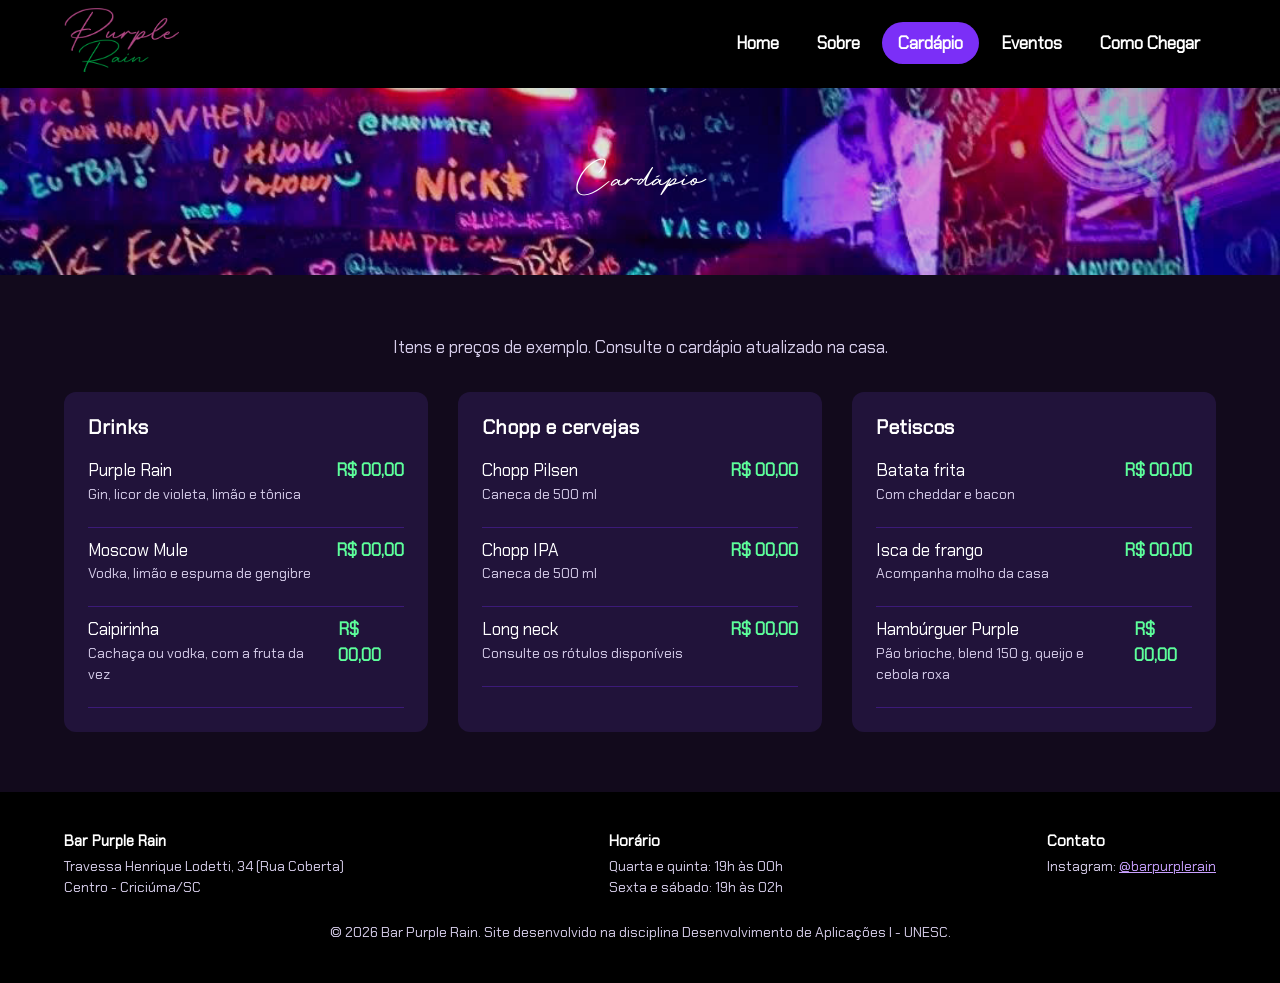
==== commit f3569e02: "Renomeia contato.html para como-chegar.html Co-Authored-By: Claude Opus 5.5 <noreply@anthropic.com>" ====
--- a/cardapio.html
+++ b/cardapio.html
@@ -1,7 +1,7 @@
 <!DOCTYPE html>
 <html lang="pt-br">
 <head>
-    <!-- Metas estudados em aula -->
+    <!-- Metas -->
     <meta charset="UTF-8">
     <meta name="viewport" content="width=device-width, initial-scale=1.0">
     <meta name="description" content="Cardápio do Bar Purple Rain: drinks autorais, chopp, cervejas, petiscos e hambúrgueres.">
@@ -11,17 +11,13 @@
 
     <title>Cardápio | Bar Purple Rain</title>
 
-    <!-- Ícone na aba do navegador (favicon), em vários tamanhos.
-         Cada navegador e aparelho escolhe o tamanho que precisa. -->
-    <link rel="icon" type="image/x-icon" href="img/favicon/favicon.ico">
-    <link rel="icon" type="image/png" sizes="32x32" href="img/favicon/favicon-32x32.png">
-    <link rel="icon" type="image/png" sizes="16x16" href="img/favicon/favicon-16x16.png">
-    <link rel="apple-touch-icon" sizes="180x180" href="img/favicon/apple-touch-icon.png">
-    <link rel="manifest" href="img/favicon/site.webmanifest">
+    <!-- Favicon -->
+    <link rel="icon" href="img/favicon/favicon.ico">
     <link rel="stylesheet" href="css/estilo.css">
 </head>
 <body>
 
+    <!-- Cabeçalho e Menu -->
     <header class="cabecalho">
         <a href="index.html" class="logo">
             <img src="img/logo.png" alt="Bar Purple Rain">
@@ -32,88 +28,83 @@
                 <li><a href="sobre.html">Sobre</a></li>
                 <li><a href="cardapio.html" class="atual">Cardápio</a></li>
                 <li><a href="eventos.html">Eventos</a></li>
-                <li><a href="contato.html">Como Chegar</a></li>
+                <li><a href="como-chegar.html">Como Chegar</a></li>
             </ul>
         </nav>
     </header>
 
     <main>
+        <!-- Banner -->
         <section class="banner-pagina">
             <h1>Cardápio</h1>
         </section>
 
+        <!-- Cardápio -->
         <section class="secao">
-            <!-- TROCAR: itens e preços reais do cliente -->
             <p class="subtitulo-secao">Itens e preços de exemplo. Consulte o cardápio atualizado na casa.</p>
 
             <section class="cartoes">
                 <article class="cartao">
                     <h3>Drinks</h3>
                     <ul class="lista-cardapio">
-                        <ul class="lista-cardapio">
-                            <li class="item-cardapio">
-                                <p>Purple Rain <span>Gin, licor de violeta, limão e tônica</span></p>
-                                <strong class="preco">R$ 00,00</strong>
-                            </li>
-                            <li class="item-cardapio">
-                                <p>Moscow Mule <span>Vodka, limão e espuma de gengibre</span></p>
-                                <strong class="preco">R$ 00,00</strong>
-                            </li>
-                            <li class="item-cardapio">
-                                <p>Caipirinha <span>Cachaça ou vodka, com a fruta da vez</span></p>
-                                <strong class="preco">R$ 00,00</strong>
-                            </li>
-                        </ul>
+                        <li class="item-cardapio">
+                            <p>Purple Rain <span>Gin, licor de violeta, limão e tônica</span></p>
+                            <strong class="preco">R$ 00,00</strong>
+                        </li>
+                        <li class="item-cardapio">
+                            <p>Moscow Mule <span>Vodka, limão e espuma de gengibre</span></p>
+                            <strong class="preco">R$ 00,00</strong>
+                        </li>
+                        <li class="item-cardapio">
+                            <p>Caipirinha <span>Cachaça ou vodka, com a fruta da vez</span></p>
+                            <strong class="preco">R$ 00,00</strong>
+                        </li>
                     </ul>
                 </article>
 
                 <article class="cartao">
                     <h3>Chopp e cervejas</h3>
                     <ul class="lista-cardapio">
-                        <ul class="lista-cardapio">
-                            <li class="item-cardapio">
-                                <p>Chopp Pilsen <span>Caneca de 500 ml</span></p>
-                                <strong class="preco">R$ 00,00</strong>
-                            </li>
-                            <li class="item-cardapio">
-                                <p>Chopp IPA <span>Caneca de 500 ml</span></p>
-                                <strong class="preco">R$ 00,00</strong>
-                            </li>
-                            <li class="item-cardapio">
-                                <p>Long neck <span>Consulte os rótulos disponíveis</span></p>
-                                <strong class="preco">R$ 00,00</strong>
-                            </li>
-                        </ul>
+                        <li class="item-cardapio">
+                            <p>Chopp Pilsen <span>Caneca de 500 ml</span></p>
+                            <strong class="preco">R$ 00,00</strong>
+                        </li>
+                        <li class="item-cardapio">
+                            <p>Chopp IPA <span>Caneca de 500 ml</span></p>
+                            <strong class="preco">R$ 00,00</strong>
+                        </li>
+                        <li class="item-cardapio">
+                            <p>Long neck <span>Consulte os rótulos disponíveis</span></p>
+                            <strong class="preco">R$ 00,00</strong>
+                        </li>
                     </ul>
                 </article>
 
                 <article class="cartao">
                     <h3>Petiscos</h3>
                     <ul class="lista-cardapio">
-                        <ul class="lista-cardapio">
-                            <li class="item-cardapio">
-                                <p>Batata frita <span>Com cheddar e bacon</span></p>
-                                <strong class="preco">R$ 00,00</strong>
-                            </li>
-                            <li class="item-cardapio">
-                                <p>Isca de frango <span>Acompanha molho da casa</span></p>
-                                <strong class="preco">R$ 00,00</strong>
-                            </li>
-                            <li class="item-cardapio">
-                                <p>Hambúrguer Purple <span>Pão brioche, blend 150 g, queijo e cebola roxa</span></p>
-                                <strong class="preco">R$ 00,00</strong>
-                            </li>
-                        </ul>
+                        <li class="item-cardapio">
+                            <p>Batata frita <span>Com cheddar e bacon</span></p>
+                            <strong class="preco">R$ 00,00</strong>
+                        </li>
+                        <li class="item-cardapio">
+                            <p>Isca de frango <span>Acompanha molho da casa</span></p>
+                            <strong class="preco">R$ 00,00</strong>
+                        </li>
+                        <li class="item-cardapio">
+                            <p>Hambúrguer Purple <span>Pão brioche, blend 150 g, queijo e cebola roxa</span></p>
+                            <strong class="preco">R$ 00,00</strong>
+                        </li>
                     </ul>
                 </article>
             </section>
         </section>
     </main>
 
+    <!-- Rodapé -->
     <footer class="rodape">
         <section>
             <h3>Bar Purple Rain</h3>
-            <!-- Dados do Instagram @barpurplerain -->
             <p>Travessa Henrique Lodetti, 34 (Rua Coberta)<br>Centro - Criciúma/SC</p>
         </section>
         <section>
--- a/css/estilo.css
+++ b/css/estilo.css
@@ -1,23 +1,7 @@
 @charset "utf-8";
-/* ==========================================================
-   Bar Purple Rain - folha de estilo do site
-   Organização: 0) fontes  1) base  2) cabeçalho  3) carrossel
-                4) seções e cartões  5) páginas internas
-                6) rodapé  7) responsividade (media queries)
-
-   Cores do site:
-     #120a1c  fundo escuro da página
-     #21133a  fundo dos cartões
-     #7b2ff7  roxo dos botões e do menu
-     #5dff9b  verde do logo (sobretítulos e preços)
-     #ffffff  títulos
-     #d6cdea  texto comum (lilás claro)
-   ========================================================== */
-
-
-/* ---------- 0) FONTES DO BAR ---------- */
-/* @font-face carrega uma fonte que está na pasta fontes/.
-   Depois é só usar o nome dela no font-family. */
+
+
+/* Fontes */
 @font-face {
     font-family: "Chakra Petch";
     src: url("../fontes/ChakraPetch-Regular.ttf");
@@ -29,7 +13,7 @@
 }
 
 
-/* ---------- 1) BASE ---------- */
+/* Base */
 * {
     margin: 0;
     padding: 0;
@@ -57,7 +41,8 @@
     line-height: 1.2;
 }
 
-/* Frase pequena em cima de um título */
+
+/* Sobretítulo */
 .sobretitulo {
     font-size: 14px;
     font-weight: bold;
@@ -70,7 +55,7 @@
 }
 
 
-/* ---------- 2) CABEÇALHO ---------- */
+/* Cabeçalho */
 .cabecalho {
     background-color: #000000;
     display: flex;
@@ -83,6 +68,8 @@
     height: 64px;
 }
 
+
+/* Menu */
 .menu ul {
     display: flex;
     gap: 6px;
@@ -103,28 +90,24 @@
 }
 
 
-/* ---------- 3) CARROSSEL ---------- */
-/* position: relative no carrossel serve de referência
-   para as peças com position: absolute (legenda, setas e bolinhas) */
+/* Carrossel PC */
 .carrossel {
     position: relative;
     height: 560px;
     background-color: #1a0f2b;
 }
 
+
+/* Slides */
 .slide {
-    display: none; /* todos os slides começam escondidos */
+    display: none;
     height: 100%;
 }
 
-/* O primeiro slide já aparece ao abrir a página.
-   Depois o JavaScript mostra e esconde os slides com style.display */
 #slide1 {
     display: block;
 }
 
-/* Foto ou vídeo ocupam o slide todo.
-   object-fit: cover preenche o espaço sem esticar a imagem (corta a sobra) */
 .slide img,
 .slide video {
     width: 100%;
@@ -132,8 +115,33 @@
     object-fit: cover;
 }
 
-/* Caixa escura com o texto do slide, por cima da foto */
+/* Foto Parede Neon */
+#slide2 img {
+    object-position: center 30%;
+}
+
+/* Foto Drinks */
+#slide3 img {
+    object-position: top;
+}
+
+
+/* Degradê Carrossel */
+.carrossel::after {
+    content: "";
+    position: absolute;
+    left: 0;
+    bottom: 0;
+    width: 100%;
+    height: 160px;
+    background-image: linear-gradient(transparent, #3b2266);
+    pointer-events: none;
+}
+
+
+/* Texto Carrossel */
 .legenda {
+    z-index: 1;
     position: absolute;
     left: 8%;
     bottom: 15%;
@@ -152,8 +160,10 @@
     margin-bottom: 16px;
 }
 
-/* Setas de voltar e avançar */
+
+/* Setas Carrossel */
 .seta {
+    z-index: 1;
     position: absolute;
     top: 50%;
     width: 48px;
@@ -178,8 +188,10 @@
     right: 16px;
 }
 
-/* Bolinhas que mostram em qual slide está */
+
+/* Bolinhas Carrossel */
 .indicadores {
+    z-index: 1;
     position: absolute;
     bottom: 16px;
     width: 100%;
@@ -201,7 +213,7 @@
 }
 
 
-/* ---------- 4) SEÇÕES E CARTÕES ---------- */
+/* Seções */
 .secao {
     padding: 60px 5%;
 }
@@ -210,6 +222,12 @@
     background-color: #1a0f2b;
 }
 
+
+/* Degradê Home */
+.degrade {
+    background-image: linear-gradient(#3b2266, #120a1c);
+}
+
 .titulo-secao {
     font-size: 34px;
     text-align: center;
@@ -221,10 +239,11 @@
     margin-bottom: 32px;
 }
 
-/* Cartões lado a lado com flexbox */
+
+/* Cartões */
 .cartoes {
     display: flex;
-    flex-wrap: wrap; /* se não couber, o cartão desce para a linha de baixo */
+    flex-wrap: wrap;
     gap: 30px;
 }
 
@@ -244,7 +263,8 @@
     margin-bottom: 12px;
 }
 
-/* Cores dos cartões da Home */
+
+/* Cores Cartões Home */
 .roxo {
     background-color: #4a1a94;
 }
@@ -261,6 +281,7 @@
     font-size: 14px;
     color: #5dff9b;
 }
+
 
 /* Botões */
 .botao {
@@ -286,19 +307,19 @@
     background-color: #d6cdea;
 }
 
-/* Link de texto com seta */
+
+/* Links Cartões */
 .link-seta {
     color: #ffffff;
     font-weight: bold;
 }
 
 
-/* ---------- 5) PÁGINAS INTERNAS ---------- */
-/* Faixa do topo das páginas, com a foto da parede de fundo */
+/* Banner Páginas */
 .banner-pagina {
     background-image: url("../img/foto-parede-neon.jpg");
     background-size: cover;
-    background-position: center;
+    background-position: center 30%;
     padding: 60px 5%;
     text-align: center;
 }
@@ -309,14 +330,15 @@
     font-size: 56px;
 }
 
-/* Duas colunas lado a lado (Sobre e Eventos) */
+
+/* Duas Colunas */
 .duas-colunas {
     display: flex;
     gap: 40px;
 }
 
 .coluna {
-    flex: 1; /* as duas colunas ficam com a mesma largura */
+    flex: 1;
 }
 
 .duas-colunas h2 {
@@ -336,7 +358,8 @@
     border-bottom: 1px solid #3c1a78;
 }
 
-/* Galeria de fotos (página Sobre) */
+
+/* Galeria Sobre */
 .galeria {
     display: flex;
     flex-wrap: wrap;
@@ -351,7 +374,8 @@
 .galeria img {
     width: 100%;
     height: 320px;
-    object-fit: cover; /* as três fotos ficam do mesmo tamanho */
+    object-fit: cover;
+    object-position: center 25%;
     border-radius: 12px;
 }
 
@@ -361,11 +385,16 @@
     color: #ffffff;
 }
 
-/* Foto ao lado da tabela (página Eventos) */
+
+/* Foto Eventos */
 .foto-coluna img {
     width: 100%;
+    height: 320px;
+    object-fit: cover;
+    object-position: center 25%;
     border-radius: 12px;
 }
+
 
 /* Cardápio */
 .lista-cardapio {
@@ -391,7 +420,8 @@
     color: #5dff9b;
 }
 
-/* Tabela da agenda (página Eventos) */
+
+/* Tabela Eventos */
 .tabela-eventos {
     width: 100%;
     border-collapse: collapse;
@@ -408,17 +438,21 @@
     color: #5dff9b;
 }
 
+
 /* Mapa */
+.mapa {
+    display: block;
+}
+
 .mapa iframe {
     width: 100%;
     height: 450px;
-    /* border: 5px solid #7b2ff7; */
     border-radius: 12px;
-    pointer-events: none; /* o mapa ignora o clique, que vai para o link em volta */
-}
-
-
-/* ---------- 6) RODAPÉ ---------- */
+    pointer-events: none;
+}
+
+
+/* Rodapé */
 .rodape {
     display: flex;
     justify-content: space-between;
@@ -440,17 +474,14 @@
 }
 
 
-/* ---------- 7) RESPONSIVIDADE ---------- */
-
-/* Tablets: até 900px */
 @media screen and (max-width: 900px) {
-
+    /* Carrossel Tablet */
     .carrossel {
         height: 460px;
     }
 
     .legenda {
-        left: 80px;  /* deixa espaço para as setas */
+        left: 80px;
         right: 80px;
     }
 
@@ -460,11 +491,10 @@
     }
 }
 
-/* Celulares: até 600px */
 @media screen and (max-width: 600px) {
-
+    /* Menu Celular */
     .cabecalho {
-        flex-direction: column; /* logo em cima, menu embaixo */
+        flex-direction: column;
         gap: 8px;
     }
 
@@ -478,6 +508,7 @@
         font-size: 14px;
     }
 
+    /* Carrossel Celular */
     .carrossel {
         height: 440px;
     }
@@ -494,9 +525,10 @@
     }
 
     .seta {
-        display: none; /* no celular a navegação fica nas bolinhas */
-    }
-
+        display: none;
+    }
+
+    /* Páginas Celular */
     .secao {
         padding: 40px 5%;
     }
@@ -506,7 +538,7 @@
     }
 
     .duas-colunas {
-        flex-direction: column; /* colunas viram uma embaixo da outra */
+        flex-direction: column;
     }
 
     .banner-pagina h1 {
